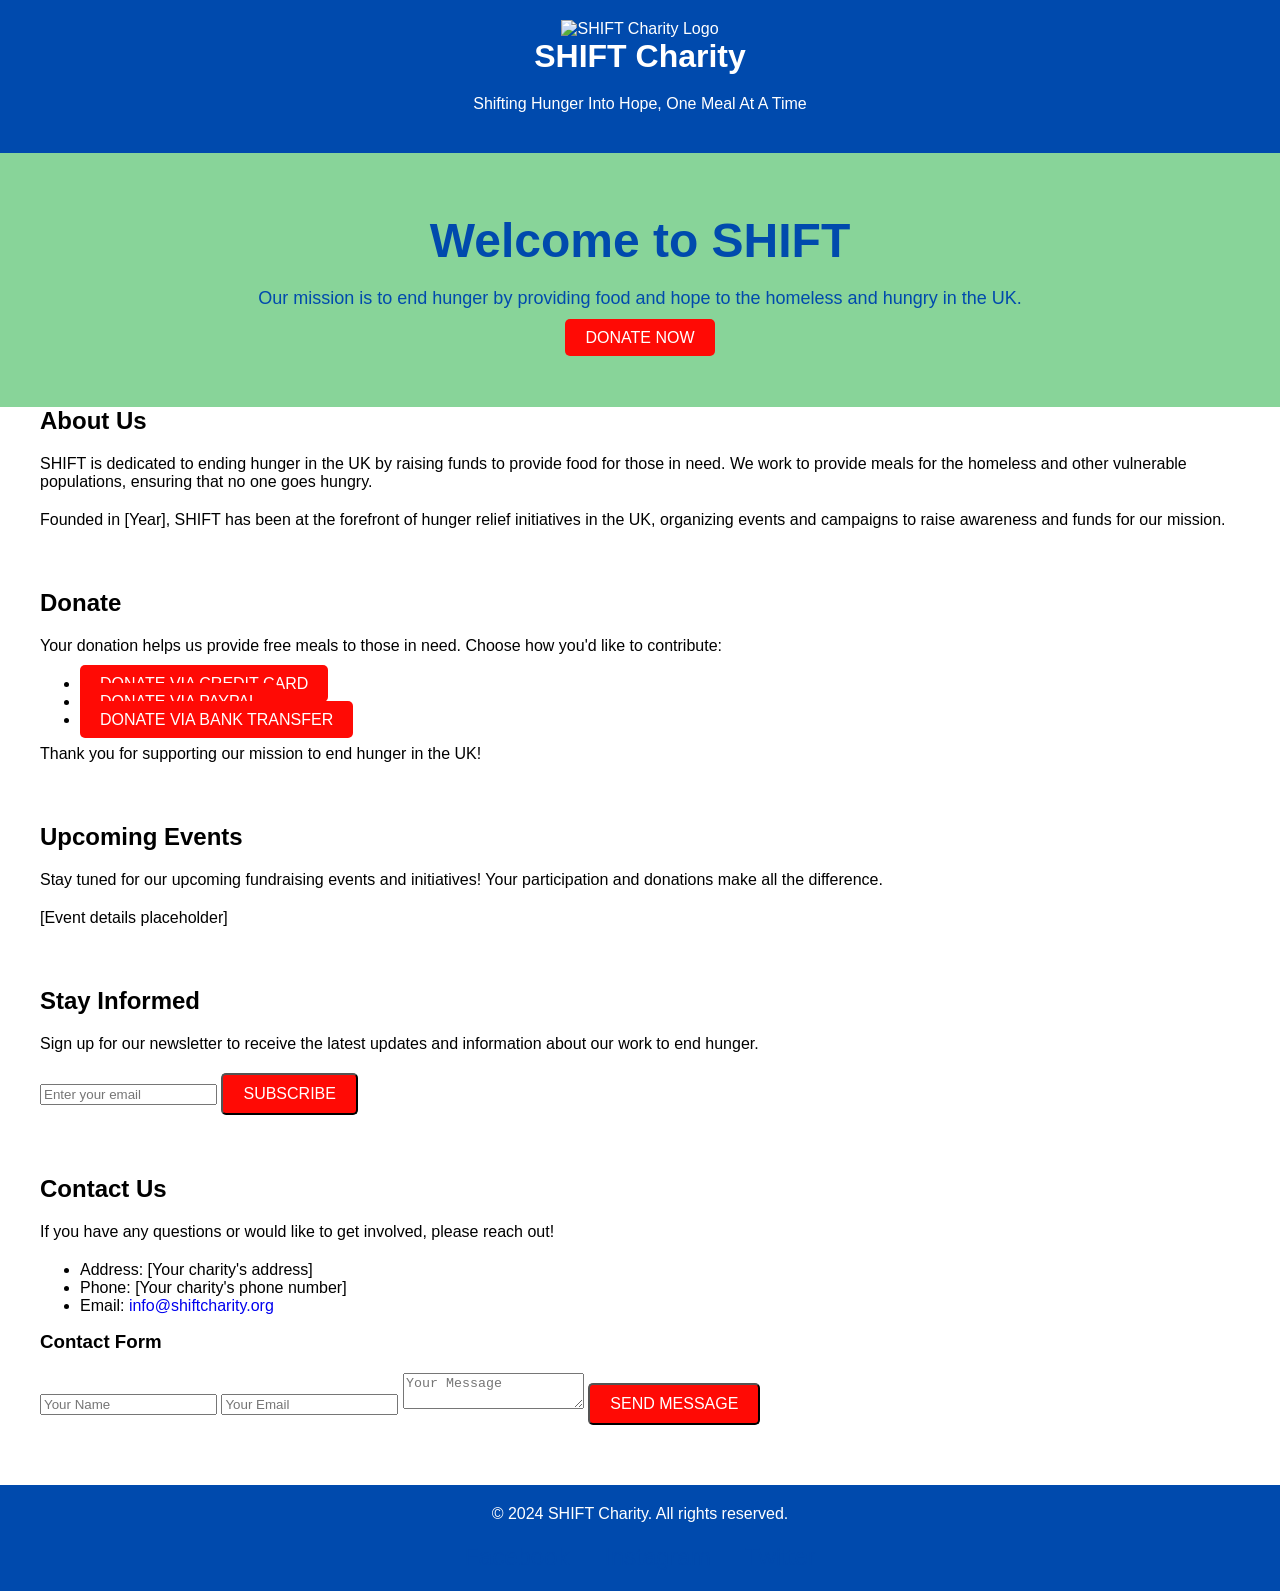
==== index.html @ 2bd1b91f "Update and rename 123index.html to index.html" ====
<!DOCTYPE html>
<html lang="en">

<head>
    <meta charset="UTF-8">
    <meta name="viewport" content="width=device-width, initial-scale=1.0">
    <meta name="description" content="SHIFT Charity - Stopping Hunger In Future Together">
    <meta name="keywords" content="shift, charity, shiftcharity, donation, volunteer, homelessness, hunger, uk, england, britain">
    <title>SHIFT Charity - Shifting Hunger Into Hope</title>
    <style>
        /* Global Styles */
        body {
            font-family: Arial, sans-serif;
            margin: 0;
            padding: 0;
            background-color: white;
        }
        h1, h2, h3, p {
            margin: 0 0 20px;
        }
        a {
            text-decoration: none;
        }
        header, footer {
            background-color: #004aad;
            color: white;
            text-align: center;
            padding: 20px 0;
        }
        header img {
            width: 200px; /* Placeholder for logo */
        }
        .cta-button {
            background-color: #ff0a05;
            color: white;
            padding: 10px 20px;
            border-radius: 5px;
            font-size: 16px;
            text-transform: uppercase;
            cursor: pointer;
        }
        .cta-button:hover {
            background-color: #ff943b;
        }

        /* Layout Styles */
        .container {
            max-width: 1200px;
            margin: 0 auto;
            padding: 0 20px;
        }
        .section {
            margin-bottom: 60px;
        }
        .hero {
            background-color: #88d499;
            color: #004aad;
            padding: 60px 0;
            text-align: center;
        }
        .hero h1 {
            font-size: 48px;
            margin-bottom: 20px;
        }
        .hero p {
            font-size: 18px;
        }

        .social-icons a {
            margin: 0 15px;
            color: #004aad;
            font-size: 24px;
        }

        /* Mobile Responsiveness */
        @media (max-width: 768px) {
            .hero h1 {
                font-size: 36px;
            }
        }
    </style>
</head>

<body>
    <!-- Header -->
    <header>
        <img src="logo-placeholder.png" alt="SHIFT Charity Logo"> <!-- Placeholder for logo -->
        <h1>SHIFT Charity</h1>
        <p>Shifting Hunger Into Hope, One Meal At A Time</p>
    </header>

    <!-- Hero Section -->
    <section class="hero">
        <div class="container">
            <h1>Welcome to SHIFT</h1>
            <p>Our mission is to end hunger by providing food and hope to the homeless and hungry in the UK.</p>
            <a href="#donate" class="cta-button">Donate Now</a>
        </div>
    </section>

    <!-- About Us Section -->
    <section class="section" id="about-us">
        <div class="container">
            <h2>About Us</h2>
            <p>SHIFT is dedicated to ending hunger in the UK by raising funds to provide food for those in need. We work
                to provide meals for the homeless and other vulnerable populations, ensuring that no one goes hungry.</p>
            <p>Founded in [Year], SHIFT has been at the forefront of hunger relief initiatives in the UK, organizing events and campaigns to raise awareness and funds for our mission.</p>
        </div>
    </section>

    <!-- Donation Section -->
    <section class="section" id="donate">
        <div class="container">
            <h2>Donate</h2>
            <p>Your donation helps us provide free meals to those in need. Choose how you'd like to contribute:</p>
            <ul>
                <li><a href="donation-platform-link" class="cta-button">Donate via Credit Card</a></li>
                <li><a href="paypal-link" class="cta-button">Donate via PayPal</a></li>
                <li><a href="bank-transfer-link" class="cta-button">Donate via Bank Transfer</a></li>
            </ul>
            <p>Thank you for supporting our mission to end hunger in the UK!</p>
        </div>
    </section>

    <!-- Events Section -->
    <section class="section" id="events">
        <div class="container">
            <h2>Upcoming Events</h2>
            <p>Stay tuned for our upcoming fundraising events and initiatives! Your participation and donations make all
                the difference.</p>
            <p>[Event details placeholder]</p>
        </div>
    </section>

    <!-- Newsletter Signup Section -->
    <section class="section" id="newsletter">
        <div class="container">
            <h2>Stay Informed</h2>
            <p>Sign up for our newsletter to receive the latest updates and information about our work to end hunger.</p>
            <form action="newsletter-signup-link" method="POST">
                <input type="email" placeholder="Enter your email" required>
                <button type="submit" class="cta-button">Subscribe</button>
            </form>
        </div>
    </section>

    <!-- Contact Us Section -->
    <section class="section" id="contact-us">
        <div class="container">
            <h2>Contact Us</h2>
            <p>If you have any questions or would like to get involved, please reach out!</p>
            <ul>
                <li>Address: [Your charity's address]</li>
                <li>Phone: [Your charity's phone number]</li>
                <li>Email: <a href="mailto:info@shiftcharity.org">info@shiftcharity.org</a></li>
            </ul>

            <h3>Contact Form</h3>
            <form action="contact-form-handler" method="POST">
                <input type="text" name="name" placeholder="Your Name" required>
                <input type="email" name="email" placeholder="Your Email" required>
                <textarea name="message" placeholder="Your Message" required></textarea>
                <button type="submit" class="cta-button">Send Message</button>
            </form>
        </div>
    </section>

    <!-- Footer -->
    <footer>
        <div class="container">
            <p>&copy; 2024 SHIFT Charity. All rights reserved.</p>
            <div class="social-icons">
                <!-- Placeholder for social media links -->
                <a href="#" target="_blank">Facebook</a>
                <a href="#" target="_blank">Instagram</a>
                <a href="#" target="_blank">Twitter</a>
            </div>
        </div>
    </footer>
</body>

</html>
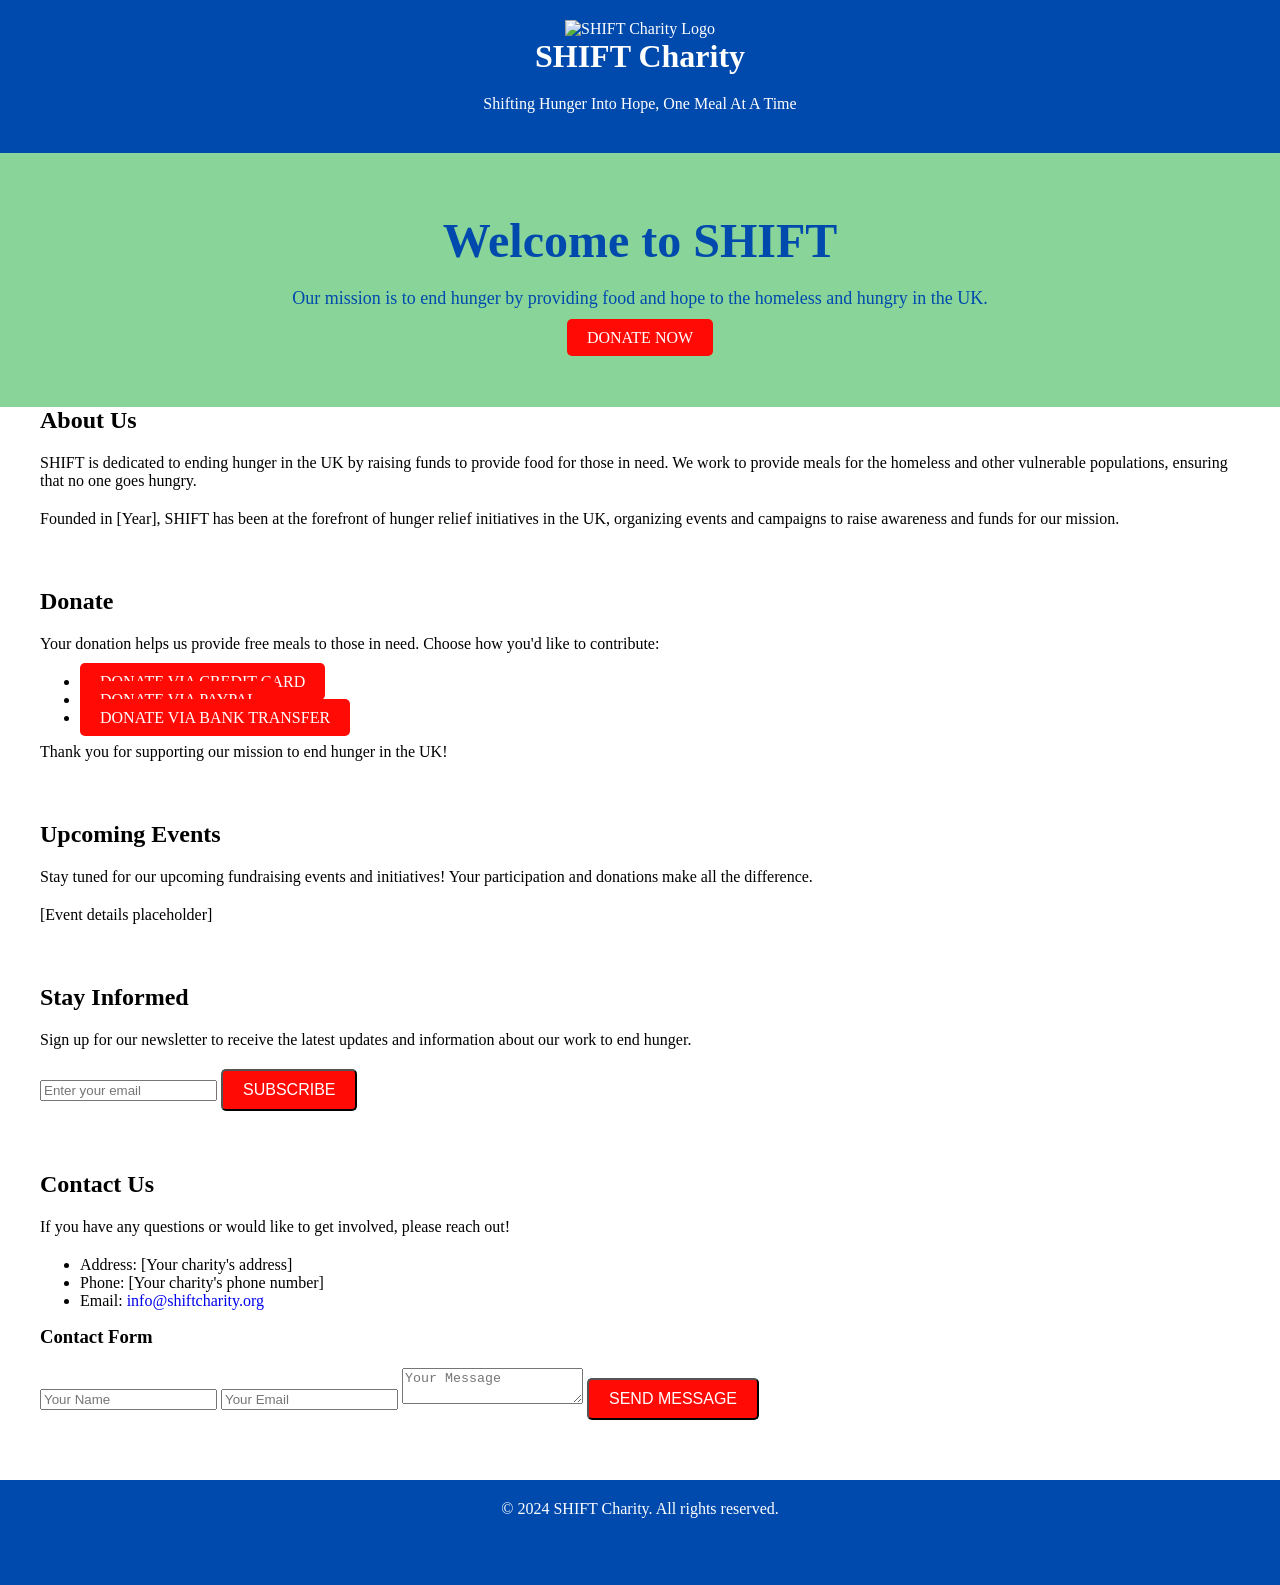
==== commit 28fb15f6: "Update index.html" ====
--- a/index.html
+++ b/index.html
@@ -10,7 +10,7 @@
     <style>
         /* Global Styles */
         body {
-            font-family: Arial, sans-serif;
+            font-family: Lato;
             margin: 0;
             padding: 0;
             background-color: white;
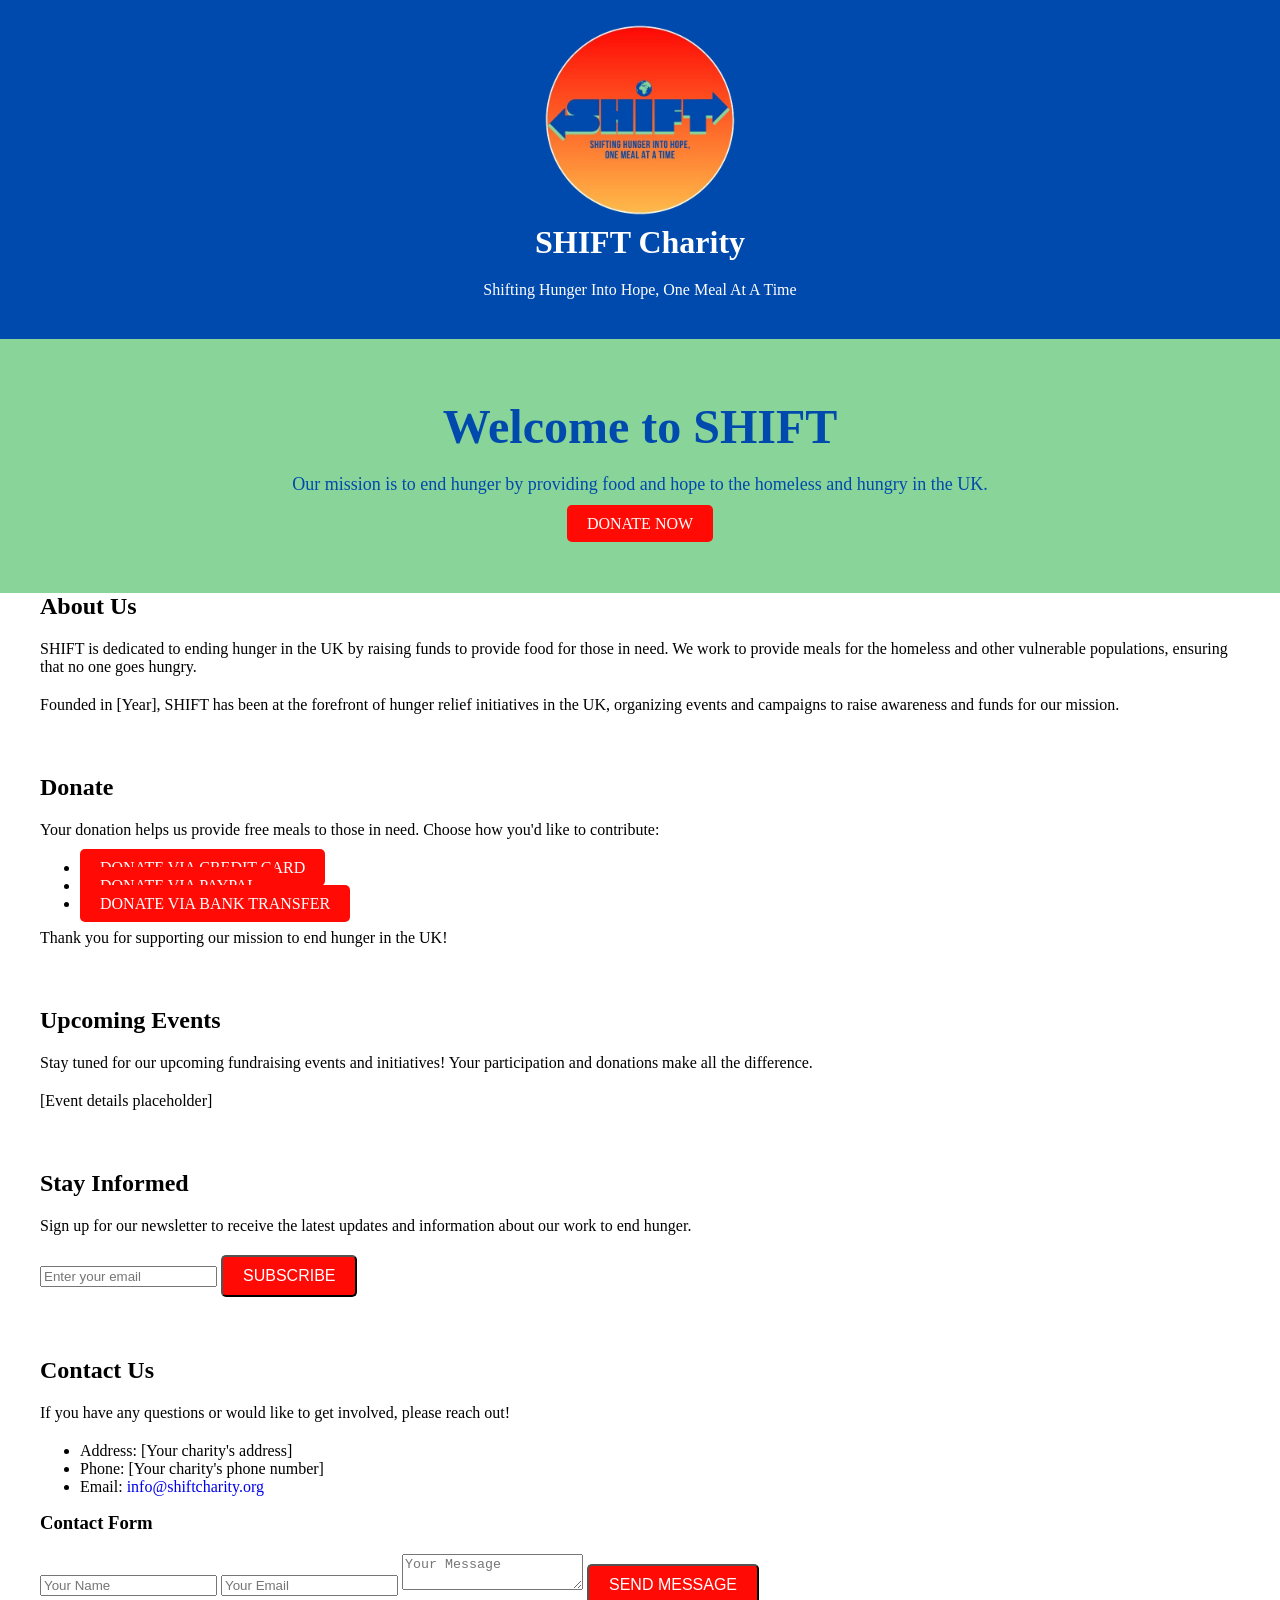
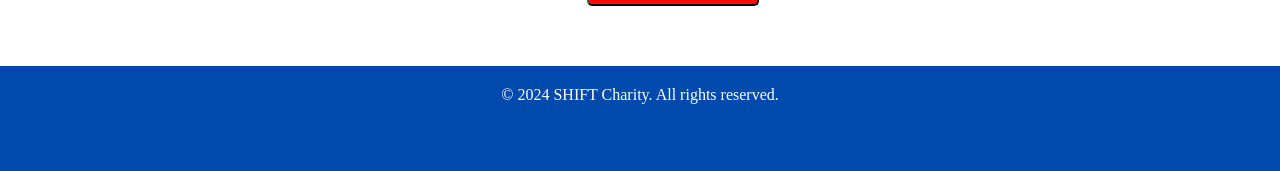
==== commit 90afbbb9: "Update index.html" ====
--- a/index.html
+++ b/index.html
@@ -84,7 +84,7 @@
 <body>
     <!-- Header -->
     <header>
-        <img src="logo-placeholder.png" alt="SHIFT Charity Logo"> <!-- Placeholder for logo -->
+        <img src="Copy_of_SHIFT-removebg-preview.png" alt="SHIFT Charity Logo"> <!-- Placeholder for logo -->
         <h1>SHIFT Charity</h1>
         <p>Shifting Hunger Into Hope, One Meal At A Time</p>
     </header>
